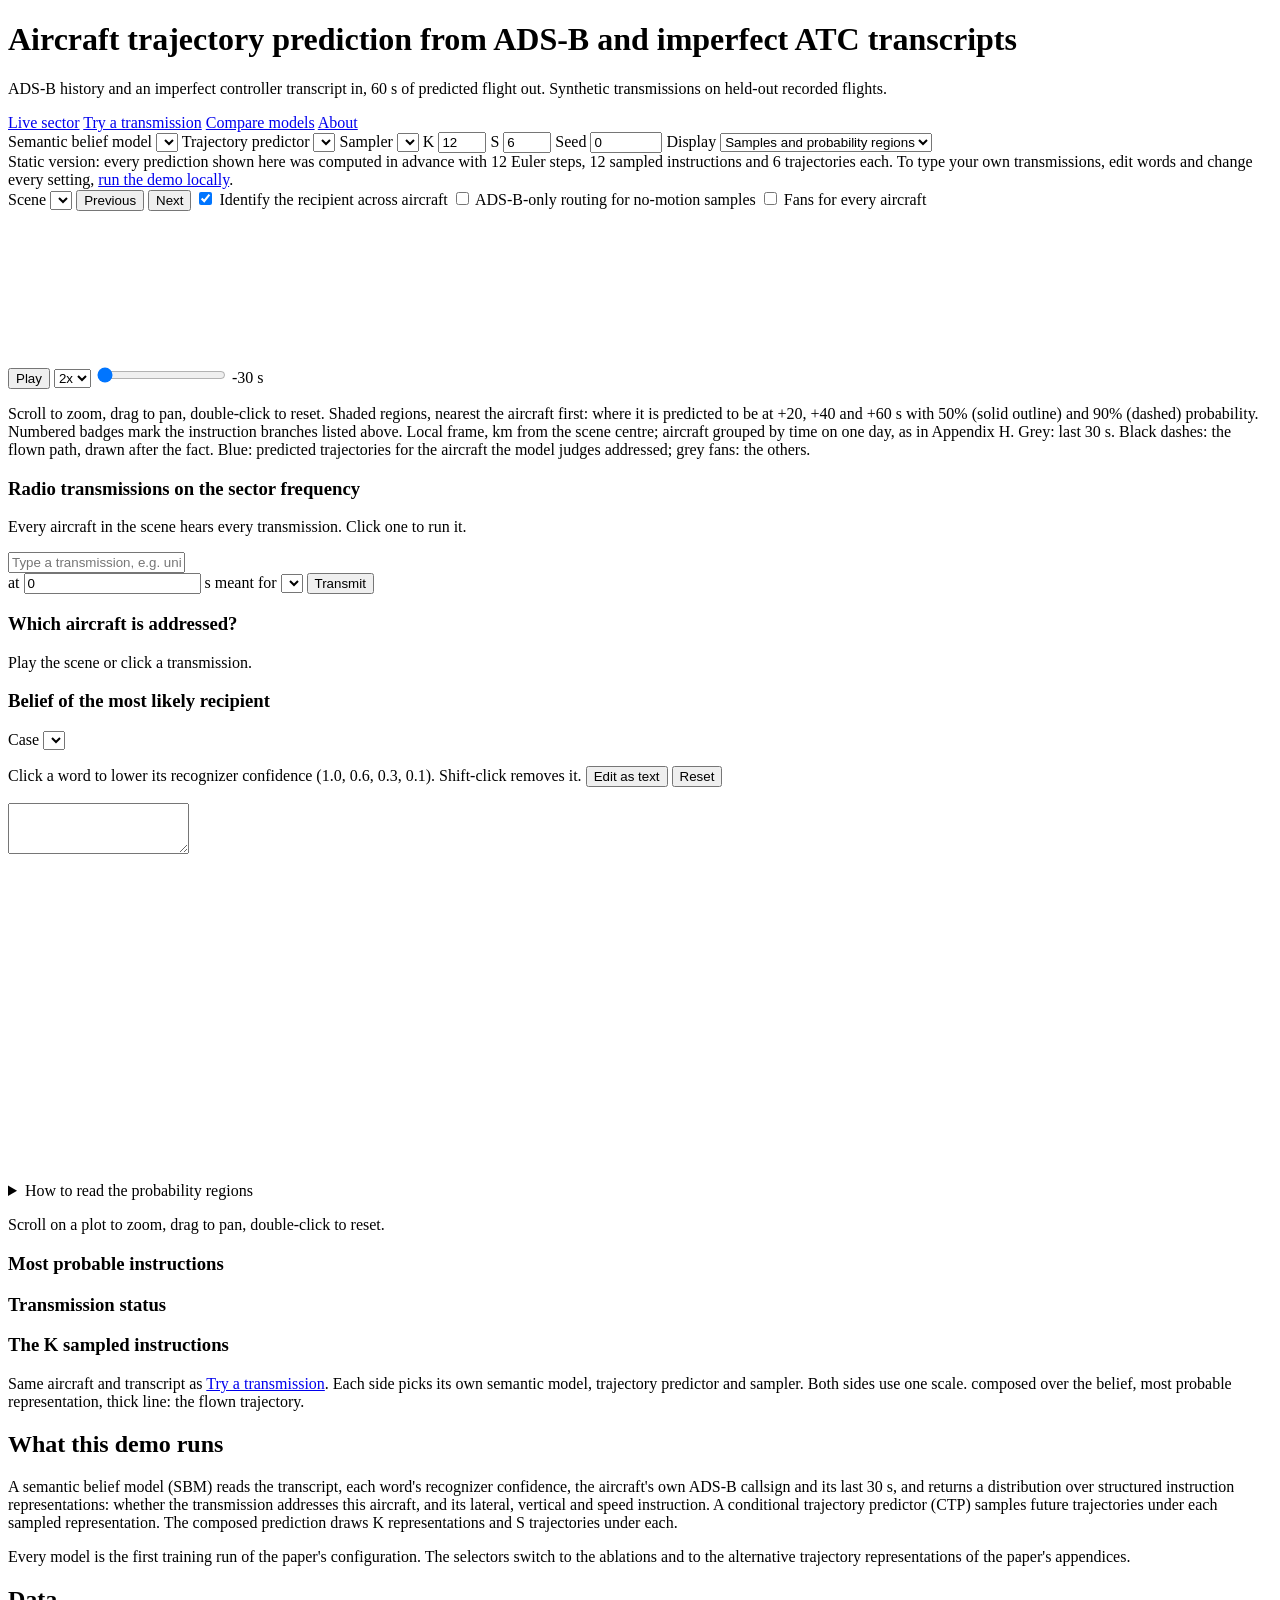
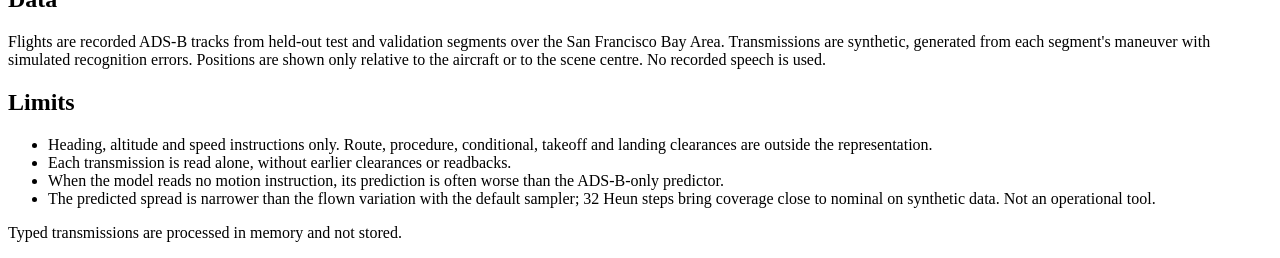
==== demo/web/index.html @ 3fdf99ed "v2 demo: model service, static build, probability regions; README, docs and citation updated" ====
<!DOCTYPE html>
<html lang="en">
<head>
<meta charset="utf-8">
<meta name="viewport" content="width=device-width, initial-scale=1">
<title>ATC trajectory prediction demo</title>
<link rel="preconnect" href="https://fonts.googleapis.com">
<link href="https://fonts.googleapis.com/css2?family=Space+Grotesk:wght@500;600;700&family=Inter:wght@400;500;600&display=swap" rel="stylesheet">
<link rel="stylesheet" href="/static/style.css">
</head>
<body>
<header class="head">
  <div class="wrap top">
    <div>
      <h1>Aircraft trajectory prediction from ADS-B and imperfect ATC transcripts</h1>
      <p class="sub">ADS-B history and an imperfect controller transcript in, 60 s of predicted flight out. Synthetic transmissions on held-out recorded flights.</p>
    </div>
    <nav class="tabs" aria-label="Views">
      <a href="#live" data-view="live">Live sector</a>
      <a href="#try" data-view="try">Try a transmission</a>
      <a href="#compare" data-view="compare">Compare models</a>
      <a href="#about" data-view="about">About</a>
    </nav>
  </div>
</header>
<div class="toolbar">
  <div class="wrap models" id="models">
    <label>Semantic belief model <select id="sel-sbm"></select></label>
    <label>Trajectory predictor <select id="sel-ctp"></select></label>
    <label class="dyn">Sampler <select id="sel-sampler"></select></label>
    <label class="dyn">K <input id="sel-k" type="number" min="1" max="48" value="12"></label>
    <label class="dyn">S <input id="sel-s" type="number" min="1" max="12" value="6"></label>
    <label class="dyn">Seed <input id="sel-seed" type="number" min="0" max="10000" value="0"></label>
    <label>Display <select id="sel-display">
      <option value="both" selected>Samples and probability regions</option>
      <option value="prob">Probability regions</option>
      <option value="samples">Samples only</option>
    </select></label>
    <span id="model-note" class="note"></span>
  </div>
</div>
<div class="static-note"><div class="wrap">Static version: every prediction shown here was computed in advance with 12 Euler steps, 12 sampled instructions and 6 trajectories each. To type your own transmissions, edit words and change every setting, <a href="https://github.com/Alex-Zongo/atc-trajectory-prediction#interactive-demo" target="_blank" rel="noopener">run the demo locally</a>.</div></div>

<main>
  <section class="view" id="view-live">
    <div class="wrap bar">
      <label>Scene <select id="scene-sel"></select></label>
      <button id="scene-prev" type="button">Previous</button>
      <button id="scene-next" type="button">Next</button>
      <label class="chk dyn"><input id="live-norm" type="checkbox" checked> Identify the recipient across aircraft</label>
      <label class="chk"><input id="live-route" type="checkbox"> ADS-B-only routing for no-motion samples</label>
      <label class="chk"><input id="live-fans" type="checkbox"> Fans for every aircraft</label>
    </div>
    <div class="wrap grid2">
      <div class="panel">
        <div class="fig tall"><svg id="live-map" role="img" aria-label="Plan view of the scene"></svg></div>
        <div class="clock">
          <button id="clock-play" type="button">Play</button>
          <select id="clock-speed" aria-label="Replay speed"><option value="1">1x</option><option value="2" selected>2x</option><option value="4">4x</option><option value="8">8x</option></select>
          <input id="clock-range" type="range" min="-30" max="90" step="0.5" value="-30" aria-label="Scene time">
          <span id="clock-t" class="mono">-30 s</span>
          <span id="live-lat" class="note"></span>
        </div>
        <div class="branches" id="live-branches"></div>
        <p class="legend" id="live-cov"></p>
        <p class="cap">Scroll to zoom, drag to pan, double-click to reset. Shaded regions, nearest the aircraft first: where it is predicted to be at +20, +40 and +60 s with 50% (solid outline) and 90% (dashed) probability. Numbered badges mark the instruction branches listed above. Local frame, km from the scene centre; aircraft grouped by time on one day, as in Appendix H. Grey: last 30 s. Black dashes: the flown path, drawn after the fact. Blue: predicted trajectories for the aircraft the model judges addressed; grey fans: the others.</p>
      </div>
      <div class="panel side">
        <h3>Radio transmissions on the sector frequency</h3>
        <p class="note">Every aircraft in the scene hears every transmission. Click one to run it.</p>
        <ol id="feed" class="feed"></ol>
        <form id="custom-form" class="custom dyn">
          <input id="custom-text" type="text" placeholder="Type a transmission, e.g. united one two three descend and maintain five thousand" autocomplete="off" aria-label="Transmission text">
          <div class="custom-row">
            <label>at <input id="custom-t" type="number" step="1" value="0" aria-label="Scene time in seconds"> s</label>
            <label>meant for <select id="custom-for" aria-label="Intended aircraft"></select></label>
            <button type="submit">Transmit</button>
          </div>
        </form>
        <h3>Which aircraft is addressed?</h3>
        <div id="recipients" class="bars"><p class="note">Play the scene or click a transmission.</p></div>
        <h3>Belief of the most likely recipient</h3>
        <div id="live-belief" class="bars"></div>
        <div id="live-scores"></div>
      </div>
    </div>
  </section>

  <section class="view" id="view-try">
    <div class="wrap bar">
      <label>Case <select id="case-sel"></select></label>
      <span id="case-ac" class="note"></span>
    </div>
    <div class="wrap grid2">
      <div class="panel">
        <div id="msg-variants" class="chips dyn"></div>
        <div id="editor" class="editor" aria-label="Transcript words"></div>
        <p class="note dyn">Click a word to lower its recognizer confidence (1.0, 0.6, 0.3, 0.1). Shift-click removes it. <button id="edit-text" type="button" class="link">Edit as text</button> <button id="reset-text" type="button" class="link">Reset</button></p>
        <textarea id="text-area" class="hidden" rows="3" aria-label="Transcript text"></textarea>
        <div class="conds" id="conds"></div>
        <div class="figrow">
          <div class="fig"><svg id="try-plan" role="img" aria-label="Plan view, track up"></svg></div>
          <div class="fig"><svg id="try-alt" role="img" aria-label="Altitude change over time"></svg></div>
        </div>
        <div class="branches" id="try-branches"></div>
        <p class="legend" id="try-cov"></p>
        <details class="howto"><summary>How to read the probability regions</summary>
          <p>At each of +20, +40 and +60 s the model's samples are turned into a density of the aircraft's position. The darker area, with a solid outline, is the smallest area holding half of that probability; the lighter area, dashed, holds 90%. Read them as: if the model is right, the aircraft will be inside the dark area at that time one time in two, and inside the light area nine times in ten.</p>
          <p>A region that splits into separate islands means the transmission supports competing instructions, for example a left turn against "another aircraft, keep flying". Each island's size follows its branch share in the numbered legend. A small region means the model is confident, not that it is right: the open circles show where the aircraft actually was, and the line above says whether it fell inside.</p>
          <p>The altitude chart uses the same idea over time: the band holds the central 50% and 90% of predicted altitude changes. With the default 12 Euler steps the 90% regions held the flown position about 86% of the time on the synthetic test set, so they are slightly too tight; 32 Heun steps bring this close to 90%.</p>
        </details>
        <p class="note">Scroll on a plot to zoom, drag to pan, double-click to reset.</p>
        <div id="try-scores"></div>
      </div>
      <div class="panel side">
        <h3>Most probable instructions</h3>
        <div id="try-readings" class="bars"></div>
        <h3>Transmission status</h3>
        <div id="try-status" class="bars"></div>
        <h3>The K sampled instructions</h3>
        <div id="try-samples" class="bars"></div>
        <p id="try-info" class="note"></p>
      </div>
    </div>
  </section>

  <section class="view" id="view-compare">
    <div class="wrap">
      <p class="note">Same aircraft and transcript as <a href="#try">Try a transmission</a>. Each side picks its own semantic model, trajectory predictor and sampler. Both sides use one scale. <span class="sw" style="background:#1240e0"></span> composed over the belief, <span class="sw" style="background:#7c3aed"></span> most probable representation, thick line: the flown trajectory.</p>
      <div class="grid-eq" id="cmp"></div>
      <div id="cmp-summary"></div>
    </div>
  </section>

  <section class="view" id="view-about">
    <div class="wrap prose">
      <h2>What this demo runs</h2>
      <p>A semantic belief model (SBM) reads the transcript, each word's recognizer confidence, the aircraft's own ADS-B callsign and its last 30 s, and returns a distribution over structured instruction representations: whether the transmission addresses this aircraft, and its lateral, vertical and speed instruction. A conditional trajectory predictor (CTP) samples future trajectories under each sampled representation. The composed prediction draws K representations and S trajectories under each.</p>
      <p>Every model is the first training run of the paper's configuration. The selectors switch to the ablations and to the alternative trajectory representations of the paper's appendices.</p>
      <h2>Data</h2>
      <p>Flights are recorded ADS-B tracks from held-out test and validation segments over the San Francisco Bay Area. Transmissions are synthetic, generated from each segment's maneuver with simulated recognition errors. Positions are shown only relative to the aircraft or to the scene centre. No recorded speech is used.</p>
      <h2>Limits</h2>
      <ul>
        <li>Heading, altitude and speed instructions only. Route, procedure, conditional, takeoff and landing clearances are outside the representation.</li>
        <li>Each transmission is read alone, without earlier clearances or readbacks.</li>
        <li>When the model reads no motion instruction, its prediction is often worse than the ADS-B-only predictor.</li>
        <li>The predicted spread is narrower than the flown variation with the default sampler; 32 Heun steps bring coverage close to nominal on synthetic data. Not an operational tool.</li>
      </ul>
      <p class="note">Typed transmissions are processed in memory and not stored.</p>
    </div>
  </section>
</main>
<div id="toast" class="toast" role="status" aria-live="polite"></div>
<script src="/static/app.js"></script>
</body>
</html>
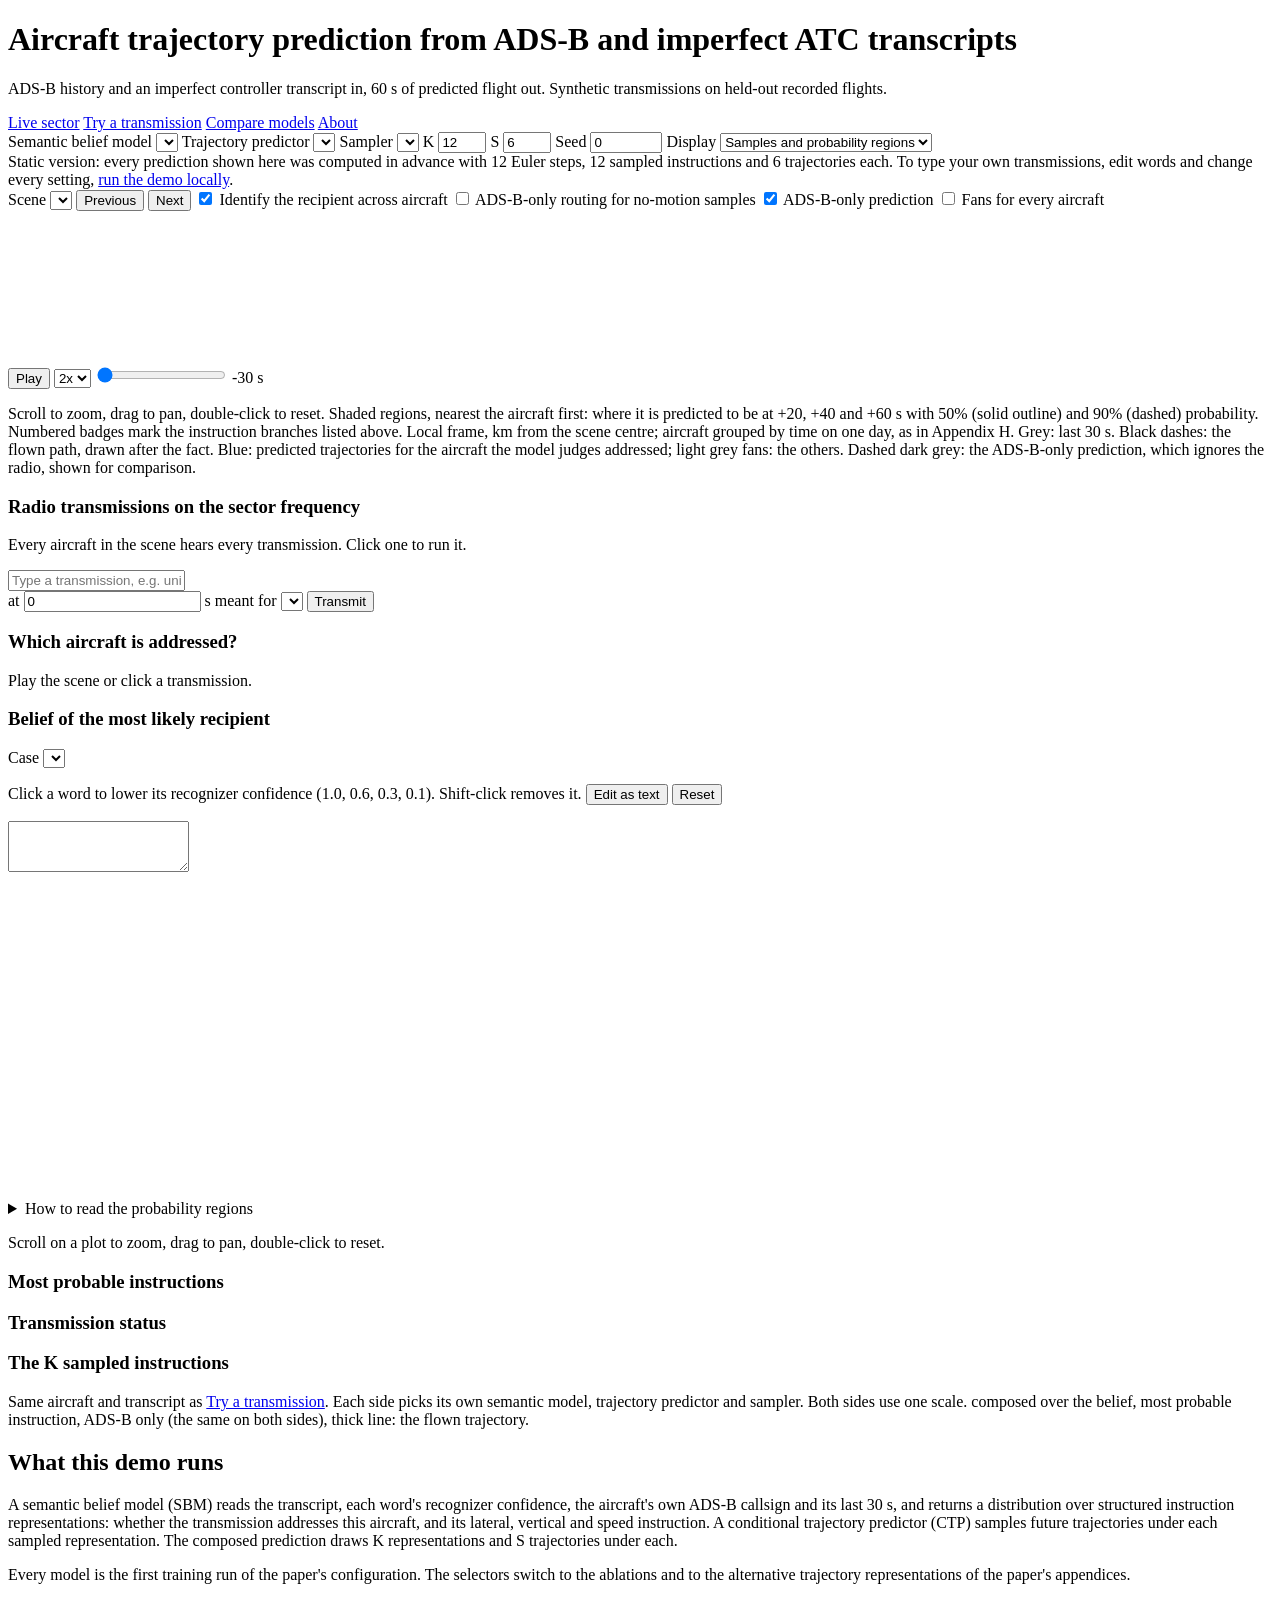
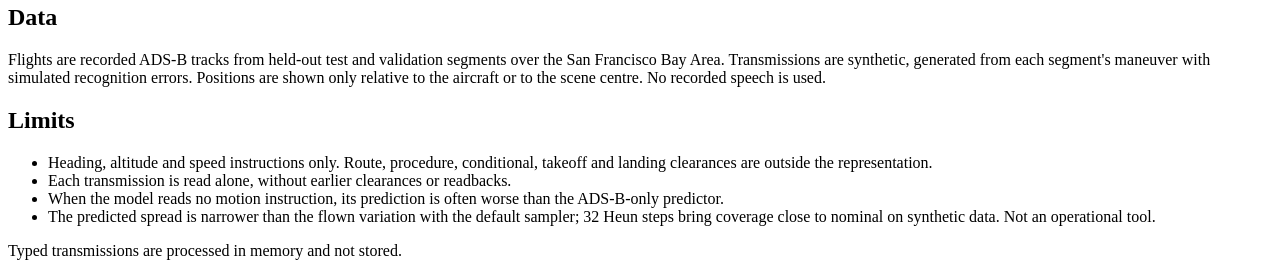
==== commit 2d950012: "Demo: ADS-B-only baseline in the live sector, comparison and sector animation" ====
--- a/demo/web/index.html
+++ b/demo/web/index.html
@@ -49,6 +49,7 @@
       <button id="scene-next" type="button">Next</button>
       <label class="chk dyn"><input id="live-norm" type="checkbox" checked> Identify the recipient across aircraft</label>
       <label class="chk"><input id="live-route" type="checkbox"> ADS-B-only routing for no-motion samples</label>
+      <label class="chk"><input id="live-adsb" type="checkbox" checked> ADS-B-only prediction</label>
       <label class="chk"><input id="live-fans" type="checkbox"> Fans for every aircraft</label>
     </div>
     <div class="wrap grid2">
@@ -63,7 +64,7 @@
         </div>
         <div class="branches" id="live-branches"></div>
         <p class="legend" id="live-cov"></p>
-        <p class="cap">Scroll to zoom, drag to pan, double-click to reset. Shaded regions, nearest the aircraft first: where it is predicted to be at +20, +40 and +60 s with 50% (solid outline) and 90% (dashed) probability. Numbered badges mark the instruction branches listed above. Local frame, km from the scene centre; aircraft grouped by time on one day, as in Appendix H. Grey: last 30 s. Black dashes: the flown path, drawn after the fact. Blue: predicted trajectories for the aircraft the model judges addressed; grey fans: the others.</p>
+        <p class="cap">Scroll to zoom, drag to pan, double-click to reset. Shaded regions, nearest the aircraft first: where it is predicted to be at +20, +40 and +60 s with 50% (solid outline) and 90% (dashed) probability. Numbered badges mark the instruction branches listed above. Local frame, km from the scene centre; aircraft grouped by time on one day, as in Appendix H. Grey: last 30 s. Black dashes: the flown path, drawn after the fact. Blue: predicted trajectories for the aircraft the model judges addressed; light grey fans: the others. Dashed dark grey: the ADS-B-only prediction, which ignores the radio, shown for comparison.</p>
       </div>
       <div class="panel side">
         <h3>Radio transmissions on the sector frequency</h3>
@@ -126,7 +127,7 @@
 
   <section class="view" id="view-compare">
     <div class="wrap">
-      <p class="note">Same aircraft and transcript as <a href="#try">Try a transmission</a>. Each side picks its own semantic model, trajectory predictor and sampler. Both sides use one scale. <span class="sw" style="background:#1240e0"></span> composed over the belief, <span class="sw" style="background:#7c3aed"></span> most probable representation, thick line: the flown trajectory.</p>
+      <p class="note">Same aircraft and transcript as <a href="#try">Try a transmission</a>. Each side picks its own semantic model, trajectory predictor and sampler. Both sides use one scale. <span class="sw" style="background:#1240e0"></span> composed over the belief, <span class="sw" style="background:#7c3aed"></span> most probable instruction, <span class="sw" style="background:#6b7280"></span> ADS-B only (the same on both sides), thick line: the flown trajectory.</p>
       <div class="grid-eq" id="cmp"></div>
       <div id="cmp-summary"></div>
     </div>
